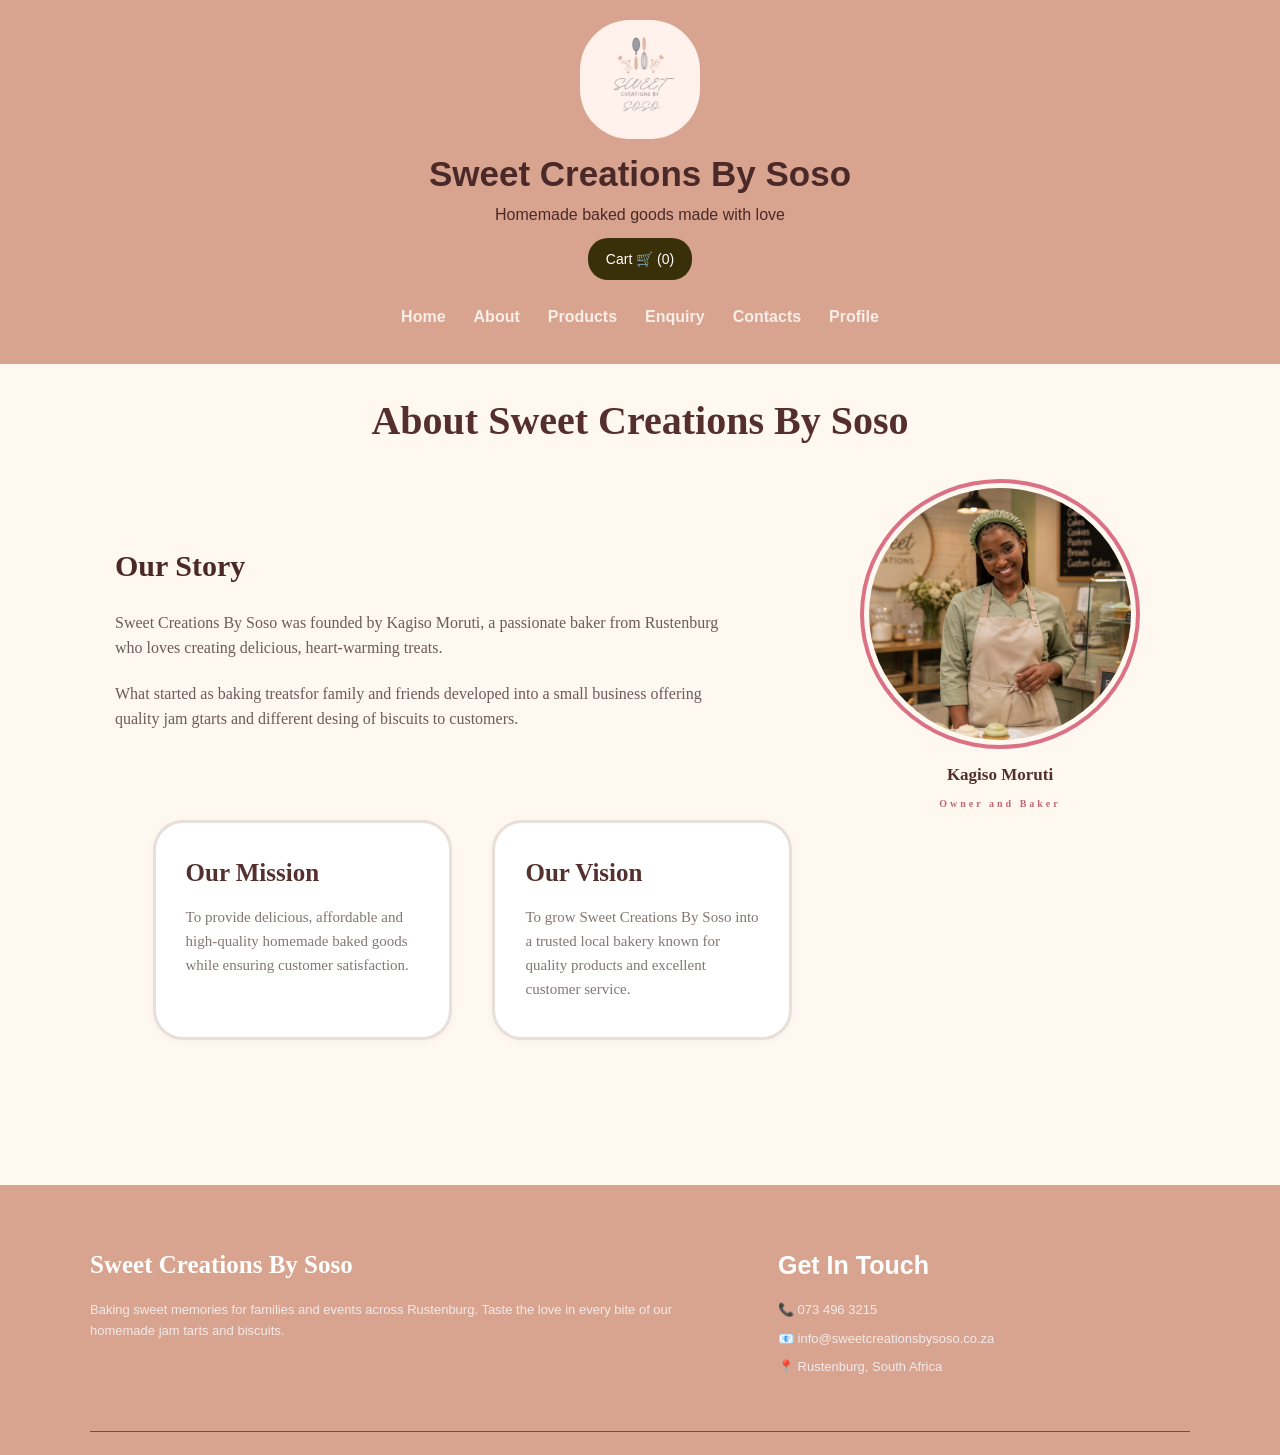
==== about.html @ 6eff6f1b "Add files via upload" ====
﻿<!DOCTYPE html>
<html lang ="en">
<head>
    <meta charset="UTF-8">
    <meta name="viewport" content="width=device-width, initial-scale=1.0">
    <meta name="description" content="Meet Sweet Creations By Soso, a Rustenburg bakery making homemade biscuits, jam tarts and sweet treats with love for families, gifts and events.">
    <meta name="author" content="Sweet Creations By Soso">
    <meta name="keywords" content="Sweet Creations By Soso, Rustenburg bakery, homemade baked goods, wholesale orders, special orders, product enquiries, about the bakery">
    <title>About Our Bakery | Sweet Creations By Soso</title>
    <link rel="stylesheet" href="css/styles.css">
    <link rel="icon" href="_images/_logo.jpg" type="image/jpeg">
</head>
<body>

        <header>
            <div class="logo">
                <img src="_images/_logo.jpg" height="150" weight="100" alt="Sweet Creations By Soso Logo"> </div>
                <h1> Sweet Creations By Soso </h1>
                
                 <p> Homemade baked goods made with love</p>

           <div class="header-buttons">
        <a href="cart.html">Cart 🛒</a></button>
        </div>

            <nav>
                <a href="index.html">Home</a> |
                <a href="about.html">About</a> |
                <a href="products.html">Products</a> |
                <a href="enquiry.html">Enquiry</a> |
                <a href="contact.html">Contacts</a> |
                <a href="profile.html">Profile</a>
            </nav>
        </header>

        <main>

            <sections class="about-heading">


                <h1>About Sweet Creations By Soso</h1>

            </sections>


            <section class="hero-section">
                <div class="hero-story">

                <h3> Our Story </h3>

                <p> Sweet Creations By Soso was founded by Kagiso Moruti, 
                    a passionate baker from Rustenburg who loves creating delicious, heart-warming treats.
                    
                </p>

                <p> What started as baking treatsfor family and friends
                    developed into a small business offering quality jam gtarts and different desing of biscuits to customers.</p>
                    </div>

                    <div class="owner">
                        <div class="owner-image">
                            <img src="_images/_owner.png" alt="Kagiso Moruti, owner and baker">
                        </div>

                        <h3>Kagiso Moruti</h3>
                        <span>Owner and Baker</span>
                    </div>
            </sections>

                    <section class="about-cards">
                    
                    <div class="cards">
                        <h4> Our Mission</h4>
                        <p> To provide delicious, affordable and high-quality homemade baked goods while ensuring customer satisfaction.</p>
                    </div>

                    <div class="cards">
                        <h4> Our Vision</h4>
                        <p> To grow Sweet Creations By Soso into a trusted local bakery known for quality products and excellent customer service.</p>
                        </div>

            </sections>
        </main>

        <footer>
            <div class="footer-container">

                <div>
                    <h3> Sweet Creations By Soso</h3>

                    <p>
                        Baking sweet memories for families and events across Rustenburg. Taste the love in every bite of our homemade jam tarts and biscuits.
                    </p>
                </div>

                <div class="footer-contact">

                    <h4> Get In Touch</h4>

                    <p> 📞 073 496 3215</p>
                    <p> 📧 info@sweetcreationsbysoso.co.za</p>
                    <p> 📍 Rustenburg, South Africa</p>
                </div>
            </div>
        

            <div class="footer-bottom">
            <p>Sweet Creations By Soso | Kagiso Moruti &copy; 2026 All Right Reserved.</p>
            </div>
        </footer>

        
        <script src="js/script.js" defer></script>
</body>
</html>
---- css/styles.css ----
*{
    margin: 0;
    padding: 0;
    box-sizing: border-box;
}

body {
    font-family: Arial, Helvetica, sans-serif;
    background-color: #fff8f0;
    color: #4b2929;
    line-height: 1.6;
    overflow-wrap: break-word;
}

img,
iframe {
    max-width: 100%;
}

header {
    background-color: #d8a48f;
    padding: 20px 0;
    text-align: center;
}

header .container {
    display: flex;
    justify-content: space-between;
    align-items: center;
    flex-wrap: wrap;
    padding: 20px 40px;
}

.header-buttons {
    display: flex;
    justify-content: center;
    gap: 10px;
    margin: 10px 0;
}

.header-buttons a {
    text-decoration: none;
    color: white;
    background-color: #39300a;
    padding: 10px 18px;
    border-radius: 20px;
    font-size: 14px;
}

.header-buttons a:hover {
    background-color: #4b4422;
}


header h1 {
    font-size: clamp(26px, 4vw, 35px);
}

nav ul {
    list-style: none;
    display: flex;
    gap: 20px;
}

.logo img{
    border-radius: 50px;
    width: 120px;
    height: auto;
    margin: 0 auto;
}

.logo h1 {
    font-size: 28px;
    display: flex; /* Use flexbox to align the logo image and text */
    align-items: center; /* Vertically center the items */
    gap: 10px; /* Space between the logo image and text */
    font-size: 28px;
    letter-spacing: 2px;
}

.logo h1 img {
    height: 200px; /* Adjust the height of the logo image */
    width: auto; /* Maintain aspect ratio */
    object-fit: contain; /* Ensure the image fits within the specified height */
}

.logo:hover {
    transform: scale(1.05);
    transition: transform 0.3s ease;
}

.tagline {
    font-size: 14px;
    color: rgba(255, 255, 255, 0.6);
    margin-top: 5px;
    font-weight: 400;
}

/*  pseudo-selector is a keyword added to a CSS selector that allows you to style elements based on temporary states, user behavior, or specific parts of an element without needing to change your HTML */
nav a:link {
    color: rgba(255, 255, 255, 0.8);
    text-decoration: none;
    font-weight: 600;
    padding: 8px 0;
    transition: color 0.3s ease;
}

nav a:visited {
    color: rgba(255, 255, 255, 0.6);
}

nav a{
    color: white;
    display: inline-block;
    text-decoration: none;
    margin: 8px;
    font-weight: bold;
}

header > nav:last-of-type {
    display: flex;
    flex-wrap: wrap;
    justify-content: center;
    align-items: center;
    gap: 0 6px;
    font-size: 0;
}

header > nav:last-of-type a {
    margin: 6px 8px;
    font-size: 16px;
}

nav a:hover{
    color: #4b2e2e;
}


.hero{ 
    background: linear-gradient(135deg, #f5e0d3, #f9f1ed);
    display: flex;
    flex-wrap: wrap;
    justify-content: center;
    align-items: center;
    gap: 40px;
    padding: clamp(24px, 5vw, 50px);
}

.hero img{
    width: min(100%, 520px);
    height: auto;
    border-radius: 20px;
    flex: 1 1 320px;
}

.hero-text {
    flex: 1 1 320px;
}

.hero img:hover {
    transform: scale(1.05);
    transition: transform 0.3s ease;
}


.hero h2{
    font-size: 40px;
    color: #4b2e2e;
}

.button{
    background-color: #9e4747;
    display: inline-block;
    color: white;
    border: none;
    padding: 12px 25px;
    cursor: pointer; /*where a user can click on a button to perform an action*/
    border-radius: 25px;
}

.hero-button{
    background-color: #e6b795;
    display: inline-block;
    color: white;
    border: none;
    padding: 12px 25px;
    cursor: pointer; /*where a user can click on a button to perform an action*/
    border-radius: 10px;
    text-decoration: none;
}

.hero-button:hover{
    background-color: #8a5e3f;
}

.hero-button:link {
    color: white;
}

button:hover{
    background-color: #c59675;
}


.features{
    display: flex;
    flex-direction: column;
    align-items: center;
    text-align: center;
    padding: 40px;
}

.features .card{
    background-color: #e4cfbf;
    color: rgb(170, 133, 133);
    padding: 20px 30px;
    text-decoration: none;
    border: 2px solid rgb(196, 170, 170);
    border-radius: 50px;
    font-weight: 600;
    display: flex;
    flex-direction: column;
    align-items: center;
}

.features-container{
    display: grid;
    grid-template-columns: repeat(auto-fit, minmax(min(100%, 250px), 1fr));
    justify-content: center;
    gap: 40px;
    margin: 0 auto;
    max-width: 1200px;
    width: 100%;
}

.features img{
    width: min(100%, 250px);
    height: auto;
    aspect-ratio: 1;
    object-fit: cover;
    border-radius: 20px;
    display: block;
    margin: 0 auto;
}

.features h2{
    align-items: center;
    font-size: 50px;
    margin-bottom: 20px;
    color: #4b2e2e;
    gap: 20px;
}

.features h3{
    font-size: 20px;
    margin-bottom: 10px;
    color: #9e4747;
}

.features p{
    font-size: 12px;
    color: rgb(15, 15, 15);
}

.card {
    background-color: #c87e4a;
    color: white;
    padding: 10px 20px;
    text-decoration: none;
    border: 2px solid white;
    border-radius: 50px;
    font-weight: 600;
    display: inline-block;
}

.card:hover {
    background-color: #dbab89;
    color: #1a1a2e;
    transform: translateY(-3px);
    box-shadow: 0 8px 25px rgba(255, 255, 255, 0.2);
}

/* Products Section */

.products-section {
    width: 90%;
    max-width: 1100px;
    margin: 0 auto;
    padding: 70px 0 ;
    
}

.products-heading{
    text-align: center;
    margin-bottom: 45px;
}

.products-heading span {
    color: #c86c7b;
    font-size: 11px;
    font-weight: 700;
    letter-spacing: 1px;
}

.products-heading h1 {
    font-family:Georgia, 'Times New Roman', Times, serif;
    color: #54302f;
    font-size: 42px;
    margin-top: 8px;
}

.products-container {
    display: grid;
    grid-template-columns: repeat(2, minmax(0, 1fr));
    gap: 30px;
    align-items: center;
    padding: 10px 5px 25px;
}

.product-card {
    width: 100%;
    background: #ffffff;
    border: 1px solid #e7ded9;
    border-radius: 40px;
    box-shadow: 0 3px 10px rgba(80, 40, 30, 0.05);

}

.product-card:hover {
    transform: translateY(-5px);
    box-shadow: 0 8px 20px rgba(80, 40 30, 0.12);
}

.product-card img {
    width: 100%;
    border-radius: 20px;
    height: 265px;
    display: block;
    margin: 0 auto;
    object-fit: cover;

}

.product-info {
    padding: 22px 25px 25px;
}

.product-title {
    display: flex;
    justify-content: space-between;
    align-items: center;
    gap: 15px;
    margin-bottom: 10px;
}

.product-title h3 {
    font-family:Georgia, 'Times New Roman', Times, serif ;
    font-size: clamp(18px, 2.2vw, 23px);
    color: #4b2e2e;
}
.product-title span {
    font-family:'Times New Roman', Times, serif;
    color: #54302f;
    font-size: 19px;
    font-weight: 600;
    white-space: normal;
    text-align: right;
}

.price {
    font-family: Georgia, 'Times New Roman', Times, serif;
    font-size: 20px;
    font-weight: bold;
    color: #4b2e2e;
    white-space: nowrap;
}

.product-info p {
    color: #817774;
    font-size: 13px;
    line-height: 1.7;
    margin-bottom: 20px;
}

.add-cart {
    border: none;
    background: #df5d70;
    color: #ffffff;
    padding: 12px 25px;
    border-radius: 25px;
    font-size: 12px;
    font-weight: 600;
    cursor: pointer;
}

.add-cart:hover {
    background: #c84f62;
    transform: translateY(-2px);
}



/* about us page */

.about-heading {
    text-align: center;
    padding-top: 68px;
    padding-bottom: 38px;
}

.about-heading h1 {
    font-family:'Times New Roman', Times, serif;
    font-size: 40px;
    font-weight: 600;
    color: #552f2e;
}

.hero-section {
    width: 89.5%;
    max-width: 1050px;
    font-family: Georgia, 'Times New Roman', Times, serif;
    grid-template-columns: minmax(0, 1fr) minmax(220px, 330px);
    align-items: center;
    gap: 5px;
    padding: 0 0 80px;
    display: grid;
    margin: 0 auto;
}

.hero-story h3 {
    font-family: Georgia, 'Times New Roman', Times, serif;
    font-size: 30px;
    color: #4b2929;
    margin-bottom: 20px;
    flex: 1px;
}

.hero-story p {
    max-width: 620px;
    font-size: 16px;
    color: #6d5a5a;
    margin-bottom: 20px;
    flex: 1px;
}

.owner {
    text-align: center;
}

.owner-image {
    width: 280px;
    height: 270px;
    margin: 0 auto 12px;
    border-radius: 50%;
    padding: 5px;
    border: 4px solid #dc7084;
    overflow: hidden;
}

.owner-image img {
    width: 100%;
    height: 100%;
    object-fit: cover;
    border-radius: 50%;
    flex: 0 0 auto;
    gap: 10px;
}

.owner-image:hover {
    transform: scale(1.05);
    transition: transform 0.3s ease;
}

.owner h3 {
    font-family:Georgia, 'Times New Roman', Times, serif;
    font-size: 17px;
    color: #51302e;
    margin-bottom: 1px;
}

.owner span{
    font-size: 10px;
    font-weight: 600;
    color: #bf6875;
    letter-spacing: 3px;
}

.about-cards {
    width: 89.5%;
    max-width: 1050px;
    margin: 0 auto;
    display: grid;
    grid-template-columns: repeat(2, minmax(0, 1fr));
    padding-bottom: 65px;
    gap: 40px;
}

.cards {
    box-sizing: border-box;
    width: 100%;
    min-width: 0;
    background: #ffffff;
    border: 3px solid #e8dfda;
    border-radius: 30px;
    padding: 30px;
    gap: 10px;
    min-height: 220px;
    box-shadow: 0 2px 7px rgba(80, 40, 30, 0.03);
}

.cards:hover {
    background-color: #e9d3d3;
    transform: translateY(-5px);
    transition: transform 0.3s ease;
}


.cards h4 {
    font-size: 25px;
    font-family: Cambria, Cochin, Georgia, Times, 'Times New Roman', serif;
    color: #54302f;
    margin-bottom: 12px;
}

.cards p {
    color: #817774;
    font-size: 15px;
    max-width: 450px;
}



/* enquiry page */

.enquiry-section {
    width: 90%;
    max-width: 1200px;
    margin: 70px auto;
    display: grid;
    grid-template-columns: minmax(0, 0.8fr) minmax(0, 1.2fr);
    gap: clamp(24px, 5vw, 60px);
    align-items: start;

}

.enquiry-info {
    padding-top: 10px;
}

.enquiry-info .small-title {
    color: #d56b79;
    font-size: 13px;
    font-weight: bold;
    text-transform: uppercase;
    margin-bottom: 15px;
}

.enquiry-info h2 {
    font-family: Georgia, 'Times New Roman', Times, serif;
    font-size: 43px;
    line-height: 1.15;
    color: #4d2929;
    margin-bottom: 25px;
}

.enquiry-info p {
    color: #756666;
    font-size: 16px;
    margin-bottom: 25px;
    max-width: 500px;
}

.enquiry-info li {
    margin: 15px 0;
    font-weight: bold;
    color: #654b4b;
}

.enquiry-form {
    background-color: #ffffff;
    border: 1px solid #e7dcd7;
    border-radius: 20px;
    padding: clamp(20px, 4vw, 40px);
    box-shadow: 0 3px 12px rgba(70, 40, 40, 0.05);
}

.enquiry-form h2 {
    font-family: Georgia, 'Times New Roman', Times, serif;
    font-size: 27px;
    color: #4d2929;
    margin-bottom: 25px;
}

.form-row {
    display: grid;
    grid-template-columns: minmax(0, 1fr);
    gap: 20px;
}

.form-group {
    display: flex;
    flex-direction: column;
    margin-bottom: 20px;
}

.form-group label {
    font-size: 13px;
    font-weight: bold;
    color: #4d3a3a;
    margin-bottom: 7px;
}

.form-group input,select, textarea {
    width: 100%;
    padding: 13px;
    border: 1px solid #e4d8d3;
    border-radius: 8px;
    background-color: #fffaf8;
    font-family:Arial, Helvetica, sans-serif;
    font-size: 14px;
    color: #4d3a3a;
    outline: none;
}

.form-group input:focus, select:focus, textarea:focus {
    border-color: #df6375;
    box-shadow: 0 0 0 2px rgba(223, 99, 117, 0.12)
}

.form-group textarea {
    min-height: 110px;
    resize: vertical;
}

.submit-btn {
    border: none;
    background-color: #e45d70;
    color: white;
    padding: 14px 28px;
    border-radius: 30px;
    font-size: 14px;
    font-weight: bold;
    cursor: pointer;
    transition: 0.3s;
}

.submit-btn:hover {
    background-color: #c94d61;
    transform: translateY(-2px);
}

.checkout-section {
    grid-template-columns: 0.8fr 1.2fr;
}

.checkout-card h2 {
    margin-bottom: 16px;
}

.checkout-summary {
    margin-bottom: 30px;
    padding-bottom: 22px;
    border-bottom: 1px solid #e7dcd7;
}

.checkout-item {
    display: flex;
    justify-content: space-between;
    gap: 16px;
    padding: 8px 0;
}

.checkout-total {
    display: flex;
    justify-content: space-between;
    margin-top: 12px;
    font-size: 18px;
}

.checkout-empty {
    color: #756666;
}

.checkout-empty a {
    color: #a94355;
    font-weight: bold;
}

.checkout-card form[hidden] {
    display: none;
}

.checkout-card .form-group span {
    font-weight: normal;
}

/* Contact page */

.contact-section {
    max-width: 1180px;
    margin: 80px auto;
    padding: 0 30px;
    display: grid;
    grid-template-columns: minmax(0, 1.1fr) minmax(0, 0.9fr);
    gap: clamp(24px, 5vw, 70px);
    align-items: start;
}

.contact-forms {
    display: flex;
    flex-direction: column;
    gap: 30px;
}

.small-title {
    color: #c97987;
    font-size: 12px;
    font-weight: bold;
}

.contact-info h2{
    font-family:Georgia, 'Times New Roman', Times, serif;
    font-size: 40px;
    margin: 15px 0;
    color: #4e2929;
}

.intro {
    color: #777;
    margin-bottom: 35px;
    font-size: 15px;
}

.contact-item {
    display: flex;
    align-items: center;
    gap: 15px;
    margin-bottom: 25px;
}

.contact-item span {
    display: block;
    font-size: 10px;
    font-weight: bold;
    color: #8a7474;
    margin-bottom: 2px;
}

.contact-item strong {
    display: block;
    font-family:Georgia, 'Times New Roman', Times, serif;
    font-size: 15px;
    color: #4e2929;
}

.contact-row {
    width: 100%;
}

.map {
    width: 100%;
    height: 330px;
    border-radius: 30px;
    overflow: hidden;
    border: 1px solid #eadbd7;
}

.map iframe {
    width: 100%;
    height: 100%;
}

.message-box {
    background-color: white;
    border: 1px solid #eadbd7;
    border-radius: 20px;
    padding: 30px;
    box-shadow: 0 30px 10px rgba(0,0,0,0.03);
}

.message-box h3 {
    font-family: Georgia, 'Times New Roman', Times, serif;
    font-size: 25px;
    margin-bottom: 20px;
}

form {
    display: flex;
    flex-direction: column;
    gap: 12px;
}

input, textarea {
    width: 100%;
    padding: 14px;
    border: 1px solid #eadbd7;
    border-radius: 8px;
    background-color: #fffaf8;
    font-family:Arial, Helvetica, sans-serif;
    font-size: 14px;
    outline: none;
}

input:focus, textarea:focus {
    border-color: #d96578;
}

textarea {
    height: 95px;
    resize: vertical;
}

/* Profile Page */

.profile-page {
    background: #fffaf7;
    padding: clamp(32px, 6vw, 70px) 7%;
    min-height: 700px;
    
}

.profile-container {
    display: flex;
    gap: 50px;
}

.profile-title {
    text-align: center;
    margin-bottom: 45px;
}

.small-title {
    color: #d96b7b;
    font-size: 14px;
    font-weight: bold;
    letter-spacing: 1px;
}

.profile-title h2 {
    color: #572f2f;
    font-family: Georgia, 'Times New Roman', Times, serif;
    font-size: 48px;
    margin: 10px 0;
}

.profile-title p:last-child {
    color: #777;
}

.profile-layout {
    display: grid;
    grid-template-columns: minmax(240px, 320px) minmax(0, 1fr);
    gap: 30px;
    max-width: 1100px;
    margin: 40px auto;
    align-items: start;
}

.profile-column {
    display: flex;
    flex-direction: column;
    gap: 25px;
}

.profile-card {
    background: white;
    border: 1px solid #eadede;
    border-radius: 40px;
    padding: 35px;
    text-align: center;
    box-shadow: 0 5px 20px rgba(80, 40, 0.05);
    width: 100%;
    min-width: 0;
}

.profile-picture {
    width: 110px;
    height: 110px;
    margin: 0 auto 20px;
    background: #fde5e8;
    border-radius: 50%;
    display: flex;
    align-content: center;
    justify-content: center;
    font-size: 50px;
}

.profile-card h3 {
    color: #572f2f;
    font-family:Georgia, 'Times New Roman', Times, serif;
    font-size: 25px;
    margin-bottom: 5px;
}

.upload-button:hover {
    color: #e18c8c;
}

.profile-role {
    color: #c86b78;
    margin-bottom: 25px;
}

.information-card {
    
    align-items: center;
    background: white;
    border: 1px solid #eadede;
    border-radius: 40px;
    padding: 35px;
    text-align: center;
    box-shadow: 0 5px 20px rgba(80, 40, 0.05);
    width: 100%;
    min-width: 0;
}

.info-row {
   padding: 20px;
   margin: 0;
}

.info-row h3 {
    font-size: 20px;
    gap: 10px;
}

.info-row label {
    color: #a36b70;
    font-size: 13px;
    font-weight: bold;
    display: block;
    margin-bottom: 6px;
}

.info-row p {
    color: #4b4b4b;
    margin: 0;
}

.account-card {
    width: 100%;
    min-height: 220px;
    text-align: center;
    display: flex;
    flex-direction: column;
    justify-content: center;
    gap: 10px;
    padding: 35px 30px;

}

.account-card .submit-btn {
    width: 100%;
    max-width: 260px;
    margin: 0 auto;
}

.setting-button {
    background: #fff8f6;
    border: 1px solid #eadede;
    padding: 14px 20px;
    margin-right: 10px;
    border-radius: 10px;
    cursor: pointer;
}

/* Login & Sign up pages */

.auth-page {
    background-color: #fffaf7;
    display: flex;
    justify-content: center;
    align-items: center;
    padding: 60px 20px;
}

.auth-card {
    width: min(100%, 640px);
    max-width: 100%;
    margin: 50px auto;
    box-sizing: border-box;
    background-color: white;
    border: 1px solid #eadbd7;
    border-radius: 30px;
    padding: 35px 45px;
    box-shadow: 0 8px 30px rgba(80, 40, 40, 0.08)
}

.auth-small-title {
    text-align: center;
    color: #d36878;
    font-size: 15px;
    font-weight: bold;
    letter-spacing: 1px;
    margin-bottom: 8px;
}

.auth-card h1 {
    text-align: center;
    font-family:Georgia, 'Times New Roman', Times, serif;
    color: #552d2d;
    font-size: 36px;
    margin-bottom: 10px;
}

.auth-description {
    text-align: center;
    color: #777;
    font-size: 14px;
    margin-bottom: 30px;
}

.auth-form-group {
    display: flex;
    flex-direction: column;
    margin-bottom: 20px;
}

.auth-form-group label {
    color: #573636;
    display: block;
    font-size: 14px;
    font-weight: bold;
    margin-bottom: 8px;
}

.auth-form-group input {
    width: 100%;
    padding: 12px 15px;
    border: 1px solid #e3d6d2;
    border-radius: 9px;
    background-color: #fffaf8;
    color: #4d3030;
    box-sizing: border-box;
    font-size: 14px;
    outline: none;
}

.auth-form-group input:focus {
    border-color: #d96578;
    box-shadow: 0 0 0 3px rgba(217, 101, 120, 0.1);
}

.terms {
    display: flex;
    align-items: center;
    gap: 10px;
    align-items: flex-start;
    color: #777;
    font-size: 12px;
    margin: 5px 0 20px;
    white-space: normal;
}


.terms input {
    margin-top: 3px;
    accent-color: #d96578;
}

.login-option {
    display: flex;
    justify-content: space-between;
    align-items: center;
    margin: 5px 0 20px;
    font-size: 12px;
    color: #777;
}


.login-option label {
    display: flex;
    align-items: center;
    gap: 10px;
    white-space: nowrap;
}

.login-option input {
    accent-color: #d96578;
}


.login-option a {
    color: #d45f71;
    text-decoration: none;
}


.login-option a:hover {
    text-decoration: underline;
}


.switch {
    text-align: center;
    color: #777;
    font-size: 13px;
    margin-top: 20px;
}


.switch a {
    color: #d45f71;
    font-weight: bold;
    text-decoration: none;
}


.switch a:hover {
    text-decoration: underline;
}

/* Cart Page */

.cart-page {
    width: 90%;
    max-width: 1100px;
    margin: auto;
    padding: 70px 0;
}


.cart-heading {
    text-align: center;
    margin-bottom: 50px;
}


.cart-heading span {
    color: #c86c7b;
    font-size: 11px;
    font-weight: 700;
    letter-spacing: 1px;
}

.cart-heading h1 {
    font-family: "Playfair Display", serif;
    font-size: 42px;
    margin: 7px 0;
    color: #54302f;
}


.cart-heading p {
    color: #817774;
    font-size: 13px;
}

.cart-container {
    display: flex;
    flex-direction: column;
    gap: 20px;
    width: 100%;
    align-items: start;
}

.cart-items,
.cart-summary {
    width: 100%;
}

.cart-summary {
    padding: 22px 0;
    text-align: right;
}

.cart-item {
    background: white;
    border: 1px solid #e7ded9;
    border-radius: 16px;
    padding: 18px;
    display: grid;
    grid-template-columns: minmax(0, 1fr) auto auto auto;
    gap: 20px;
    align-items: center;
}


.cart-item img {
    width: 100px;
    height: 100px;
    object-fit: cover;
    border-radius: 12px;
}

.item-details h2 {
    font-family: "Playfair Display", serif;
    font-size: 20px;
    color: #54302f;
    margin-bottom: 5px;
}


.item-details p {
    font-size: 12px;
    color: #817774;
    margin-bottom: 7px;
}


.item-price {
    font-size: 12px;
    color: #c86c7b;
    font-weight: 600;
}

.quantity {
    display: flex;
    align-items: center;
    gap: 10px;
    border: 1px solid #e4d8d4;
    border-radius: 20px;
    padding: 5px 8px;
}

.quantity button {
    width: 25px;
    height: 25px;
    border: none;
    background: #fbecef;
    color: #b65f6f;
    border-radius: 50%;
    cursor: pointer;
    font-weight: bold;
}


.quantity span {
    min-width: 18px;
    text-align: center;
    font-size: 13px;
}

.item-total {
    font-weight: 700;
    color: #54302f;
    font-size: 14px;
    white-space: nowrap;
}


.summary-divider {
    width: 100%;
    border: none;
    padding-top: 20px;
    border-top: 1px solid #754b4b;
    height: 1px;
    background: #999;
    margin: 25px 0;
}

.total-line {
    display: flex;
    padding-top: 20px;
    border-top: 2px solid #754b4b;
    align-items: center;
    margin-bottom: 30px;
    width: 100%;
    font-weight: 600;
}

.total-line strong {
    font-family: "Playfair Display", serif;
    font-size: 24px;
    margin-left: auto;
    color: #c45d6e;
}

.cart-buttons {
    display: flex;
    gap: 20px;
    margin-top: 0;
    flex-wrap: wrap;
}

.cart-btn {
    border: none;
    background: #df5d70;
    color: white;
    padding: 12px 25px;
    border-radius: 25px;
    font-size: 12px;
    font-weight: 600;
    cursor: pointer;
}


.cart-btn:hover {
    background: #c84f62;
}


/* Footer Part */

footer{
    background-color: #d8a48f;
    color: white;
    padding: 60px 5% 25px;
}

.footer-container {
    max-width: 1100px;
    margin: auto;
    display: grid;
    grid-template-columns: minmax(0, 1.5fr) minmax(0, 1fr);
    gap: 70px;
}

footer h3 {
    font-family: Georgia, 'Times New Roman', Times, serif;
    font-size: 25px;
    margin-bottom: 15px;
}

footer h4 {
    font-size: 25px;
    text-decoration: uppercase;
    margin-bottom: 15px;
}

footer p {
    color: #f2eaea;
    font-size: 13px;
    margin-bottom: 8px;
}

.footer-contact p {
    display: flex;
    gap: 10px;
}

.footer-bottom {
    max-width: 1100px;
    margin: 45px auto 0;
    padding-top: 20px;
    border-top: 1px solid #754b4b;
    display: flex;
    justify-content: space-between;
    font-size: 12px;
    color: #d9bebe;
}

/* Responsive design */
@media screen and (max-width: 900px) {
    .hero {
        gap: 24px;
    }

    .hero-section {
        grid-template-columns: minmax(0, 1fr) minmax(180px, 260px);
        gap: 24px;
    }

    .owner-image {
        width: min(100%, 240px);
        height: auto;
        aspect-ratio: 1;
    }

    .enquiry-section,
    .checkout-section,
    .contact-section {
        grid-template-columns: minmax(0, 1fr);
        gap: 32px;
        margin-top: 45px;
        margin-bottom: 45px;
    }

    .enquiry-info h2 {
        font-size: clamp(30px, 5vw, 43px);
    }

    .profile-layout {
        grid-template-columns: minmax(220px, 0.8fr) minmax(0, 1.2fr);
    }

    .profile-page {
        padding-right: 5%;
        padding-left: 5%;
    }

    .cart-item {
        grid-template-columns: minmax(0, 1fr) auto auto;
        gap: 12px;
    }

    .item-details {
        grid-column: 1 / -1;
    }

    .footer-container {
        gap: 36px;
    }
}

@media screen and (max-width: 600px) {
    header {
        padding: 16px 12px;
    }

    .logo img {
        width: 88px;
    }

    header h1 {
        font-size: clamp(23px, 7vw, 30px);
        line-height: 1.2;
    }

    header > nav:last-of-type {
        gap: 0 2px;
    }

    header > nav:last-of-type a {
        margin: 4px 5px;
        font-size: 14px;
    }

    .header-buttons a {
        padding: 8px 14px;
    }

    .hero {
        flex-direction: column;
        padding: 28px 20px;
        text-align: center;
    }

    .hero img,
    .hero-text {
        flex: 0 1 auto;
        width: 100%;
    }

    .hero h2 {
        font-size: clamp(27px, 8vw, 36px);
    }

    .features {
        padding: 32px 18px;
    }

    .features h2 {
        font-size: clamp(32px, 9vw, 42px);
    }

    .features-container,
    .products-container,
    .about-cards {
        grid-template-columns: minmax(0, 1fr);
        gap: 22px;
    }

    .features .card {
        width: 100%;
        border-radius: 28px;
        padding: 20px;
    }

    .products-section {
        width: 92%;
        padding: 40px 0;
    }

    .products-heading {
        margin-bottom: 25px;
    }

    .products-heading h1,
    .cart-heading h1 {
        font-size: 34px;
    }

    .product-card {
        border-radius: 26px;
    }

    .product-card img {
        height: 220px;
    }

    .product-info {
        padding: 18px;
    }

    .product-title {
        align-items: flex-start;
        flex-direction: column;
        gap: 4px;
    }

    .product-title span {
        text-align: left;
    }

    .about-heading {
        padding: 42px 18px 24px;
    }

    .about-heading h1 {
        font-size: 32px;
    }

    .hero-section {
        width: 90%;
        grid-template-columns: minmax(0, 1fr);
        gap: 28px;
        padding-bottom: 45px;
    }

    .hero-story h3 {
        font-size: 26px;
    }

    .hero-story p {
        font-size: 15px;
    }

    .owner-image {
        width: min(70vw, 240px);
    }

    .about-cards {
        width: 90%;
        padding-bottom: 42px;
    }

    .cards {
        min-height: 0;
        padding: 22px;
    }

    .enquiry-section {
        width: 92%;
        margin: 32px auto;
    }

    .enquiry-info p {
        font-size: 15px;
    }

    .enquiry-form {
        padding: 22px 18px;
    }

    .enquiry-form h2 {
        font-size: 24px;
    }

    .contact-section {
        margin: 32px auto;
        padding: 0 18px;
    }

    .contact-info h2 {
        font-size: 34px;
    }

    .intro {
        font-size: 15px;
    }

    .intro br {
        display: none;
    }

    .contact-item strong {
        font-size: 14px;
        overflow-wrap: anywhere;
    }

    .map {
        height: 260px;
        border-radius: 20px;
    }

    .message-box {
        padding: 22px 18px;
    }

    .profile-page {
        padding: 36px 18px;
    }

    .profile-title {
        margin-bottom: 25px;
    }

    .profile-title h2 {
        font-size: 38px;
    }

    .profile-layout {
        grid-template-columns: minmax(0, 1fr);
        gap: 22px;
        margin: 24px auto;
    }

    .profile-card,
    .information-card {
        border-radius: 24px;
        padding: 24px 18px;
    }

    .profile-card h3 {
        font-size: 22px;
    }

    .info-row {
        padding: 8px;
        text-align: left;
    }

    .auth-page {
        padding: 24px 14px;
    }

    .auth-card {
        width: 100%;
        margin: 16px auto;
        padding: 26px 20px;
        border-radius: 22px;
    }

    .auth-card h1 {
        font-size: clamp(27px, 8vw, 34px);
    }

    .login-option {
        align-items: flex-start;
        flex-direction: column;
        gap: 8px;
    }

    .terms {
        font-size: 12px;
    }

    .cart-page {
        width: 92%;
        padding: 40px 0;
    }

    .cart-heading {
        margin-bottom: 30px;
    }

    .cart-heading p {
        font-size: 14px;
    }

    .cart-item {
        grid-template-columns: minmax(0, 1fr) auto;
        gap: 10px;
        padding: 16px 12px;
    }

    .item-details h2 {
        font-size: 18px;
    }

    .quantity {
        gap: 7px;
    }

    .cart-buttons {
        justify-content: stretch;
        gap: 10px;
    }

    .cart-buttons .cart-btn {
        flex: 1 1 100%;
        text-align: center;
    }

    .total-line strong {
        font-size: 21px;
    }

    footer {
        padding: 36px 20px 20px;
    }

    .footer-container {
        grid-template-columns: minmax(0, 1fr);
        gap: 22px;
    }

    footer h3,
    footer h4 {
        font-size: 21px;
    }

    .footer-bottom {
        margin-top: 28px;
        flex-direction: column;
        gap: 8px;
    }
}
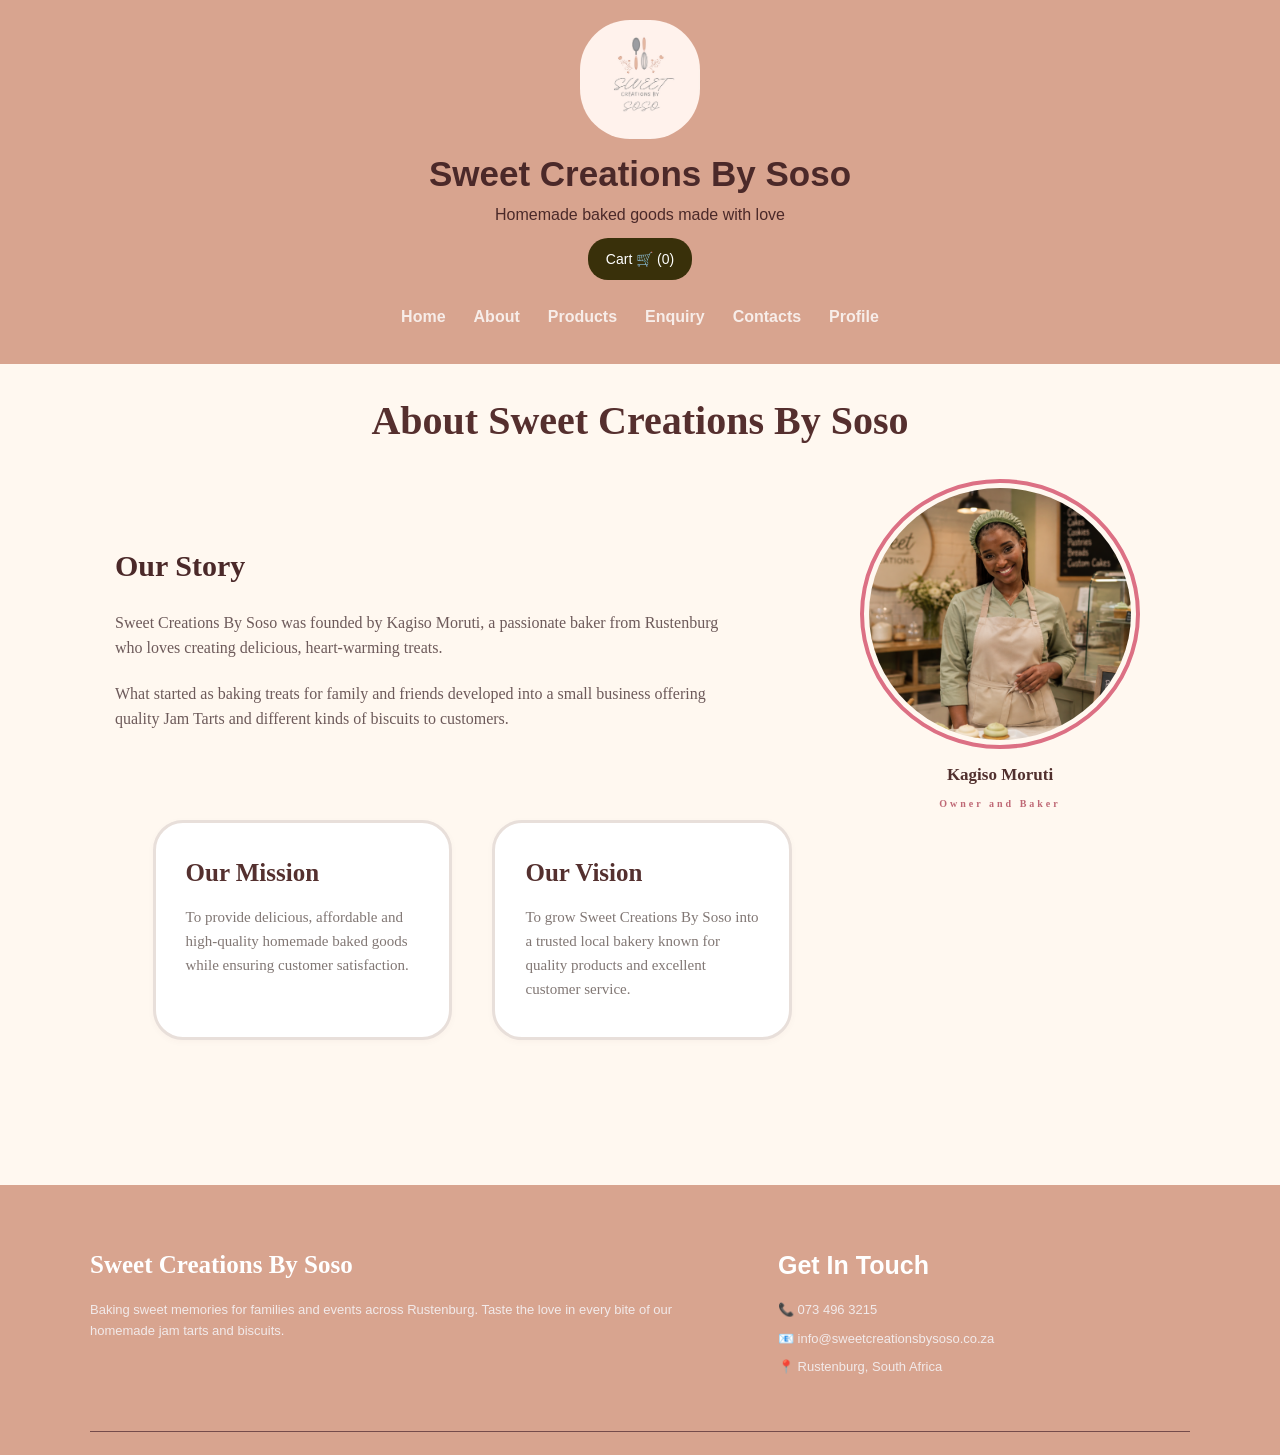
==== commit bb164b88: "Fix typos in about.html content" ====
--- a/about.html
+++ b/about.html
@@ -53,8 +53,8 @@
                     
                 </p>
 
-                <p> What started as baking treatsfor family and friends
-                    developed into a small business offering quality jam gtarts and different desing of biscuits to customers.</p>
+                <p> What started as baking treats for family and friends
+                    developed into a small business offering quality Jam Tarts and different kinds of biscuits to customers.</p>
                     </div>
 
                     <div class="owner">
@@ -112,4 +112,4 @@
         
         <script src="js/script.js" defer></script>
 </body>
-</html>+</html>
